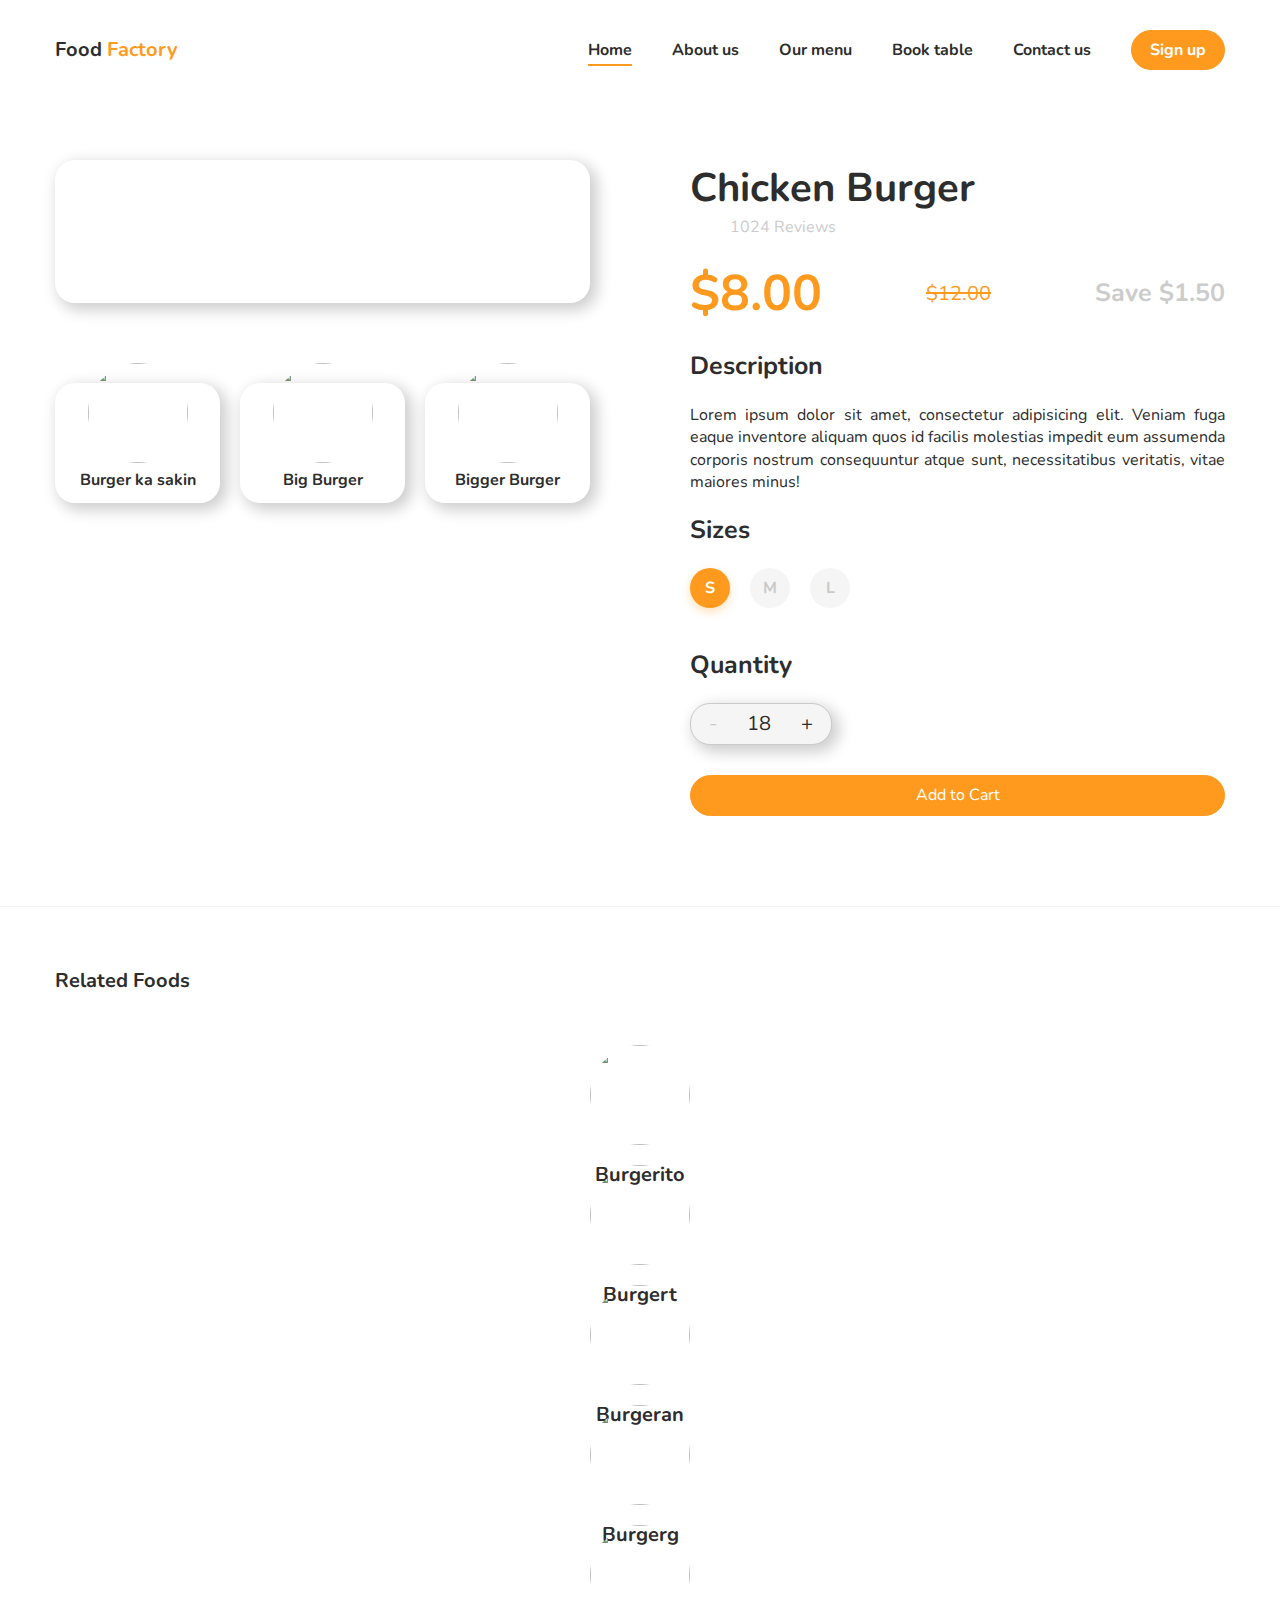
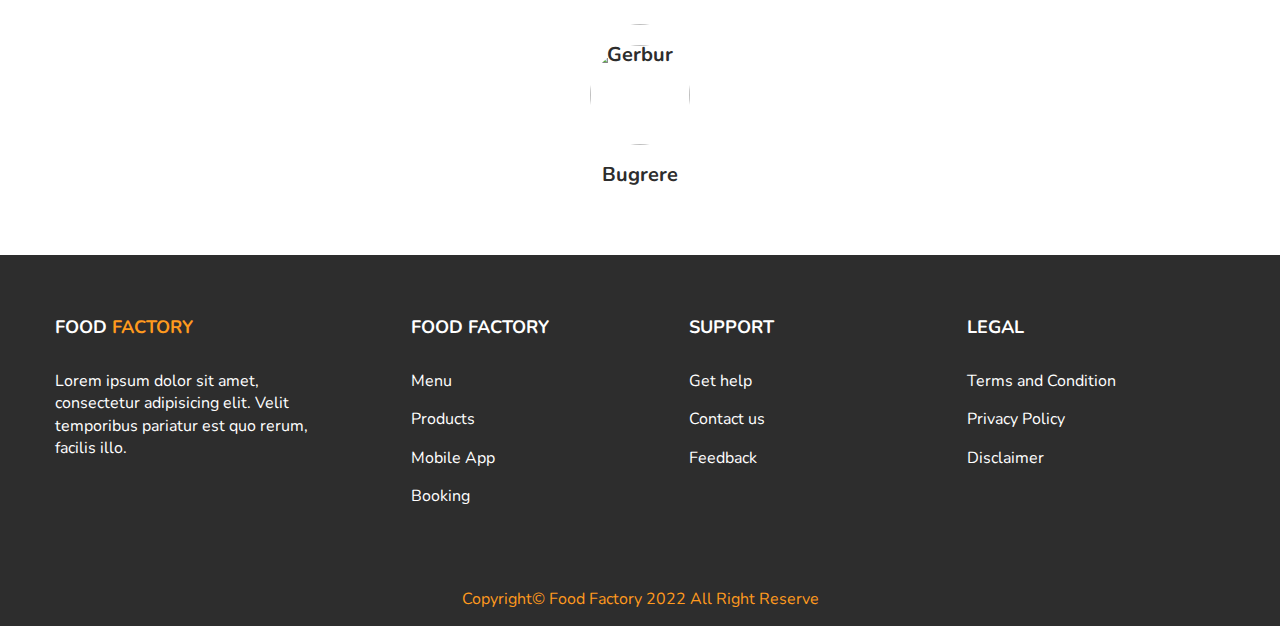
==== food-info.html @ eac0357d "burger menu section 3/2/2023" ====
<!DOCTYPE html>
<html lang="en">
<head>
    <meta charset="UTF-8">
    <meta http-equiv="X-UA-Compatible" content="IE=edge">
    <meta name="viewport" content="width=device-width, initial-scale=1.0">
    <title>Food Factory</title>
    <link rel="stylesheet" href="./scss/main.css">
    <script src="https://kit.fontawesome.com/7fb89ebb8e.js" crossorigin="anonymous"></script>
    <link rel="stylesheet" href="https://kit.fontawesome.com/7fb89ebb8e.css" crossorigin="anonymous">
    <link rel="stylesheet" href="https://cdnjs.cloudflare.com/ajax/libs/tiny-slider/2.9.4/tiny-slider.css">
</head>
<body>
    <div class="header">
        <div class="container">
            <div class="header__wrapper d--flex justify--between align--center">

                <div class="branding">
                    <a href="#">Food <span>Factory</span></a>
                </div>
                <nav class="header__nav py--3">
                    <ul class="d--flex gap--4 align--center">
                        <li><a href="#" class="active">Home</a></li>
                        <li><a href="#">About us</a></li>
                        <li><a href="#">Our menu</a></li>
                        <li><a href="#">Book table</a></li>
                        <li><a href="#">Contact us</a></li>
                        <li><a href="#" class="btn btn-primary">Sign up</a></li>
                    
                    </ul>
                </nav>
            </div>
        </div>
    </div>

    <section class="info py--6">
        <div class="container">
            <div class="info__wrapper">
                <div class="info__image">
                   <div class="info__image__lg">
                    <img src="./img/bg1.png" alt="">
                   </div>

                   <div class="info__image__variation">
                    <button class="thumbnail">
                        <img src="./img/bg1.png" alt="">
                        <h3>Burger ka sakin</h3>
                    </button>
                    <button class="thumbnail">
                        <img src="./img/bg3.png" alt="">
                        <h3>Big Burger</h3>
                    </button>
                    <button class="thumbnail">
                        <img src="./img/bg4.png" alt="">
                        <h3>Bigger Burger</h3>
                    </button>

                   </div>
                </div>
                <div class="info__content">
                    <div class="info__content__header">
                        <h1>Chicken Burger</h1>
                        <div class="meta">
                            <ul>
                                <li><i class="fas fa-star"></i></li>
                                <li><i class="fas fa-star"></i></li>
                                <li><i class="fas fa-star"></i></li>
                                <li><i class="fas fa-star"></i></li>
                                <li><i class="fas fa-star"></i></li>
                            </ul>
                            <small>1024 Reviews</small>
                        </div>

                        <div class="prices">
                            <h2>$8.00</h2>
                            <p>$12.00</p>
                            <h3>Save $1.50</h3>
                        </div>
                    </div>
                    <div class="info__content__body">
                        <h3>Description</h3>
                        <p>Lorem ipsum dolor sit amet, consectetur adipisicing elit. Veniam fuga eaque inventore aliquam quos id facilis molestias impedit eum assumenda corporis nostrum consequuntur atque sunt, necessitatibus veritatis, vitae maiores minus!</p>

                        <h3>Sizes</h3>
                        <ul class="sizes">
                            <li class="active">S</li>
                            <li>M</li>
                            <li>L</li>
                        </ul>

                        <h3>Quantity</h3>
                        <ul class="quantity">
                            <li><button>-</button></li>
                            <li><button>18</button></li>
                            <li><button>+</button></li>
                        </ul>

                        <button class="btn btn-primary">Add to Cart</button>
                    </div>
                </div>
            </div>
        </div>
    </section>

    <section class="related__foods">
        <div class="container">
            <h3>Related Foods</h3>
            <div class="related__foods__wrapper">
                <div class="related__foods__card">
                    <img src="./img/bg.png" alt="">
                    <h3>Burgerito</h3>
                </div>
                <div class="related__foods__card">
                    <img src="./img/bg2.png" alt="">
                    <h3>Burgert</h3>
                </div>
                <div class="related__foods__card">
                    <img src="./img/bg3.png" alt="">
                    <h3>Burgeran</h3>
                </div>
                <div class="related__foods__card">
                    <img src="./img/bg4.png" alt="">
                    <h3>Burgerg</h3>
                </div>
                <div class="related__foods__card">
                    <img src="./img/bg5.png" alt="">
                    <h3>Gerbur</h3>
                </div>
                <div class="related__foods__card">
                    <img src="./img/bg6.png" alt="">
                    <h3>Bugrere</h3>
                </div>
            </div>
        </div>
    </section>

    <footer class="footer">
        <div class="container">
            <div class="footer__wrapper">
                <div class="footer__item">
                    <h3>FOOD <span>FACTORY</span></h3>
                    <p>Lorem ipsum dolor sit amet, consectetur adipisicing elit. Velit temporibus pariatur est quo rerum, facilis illo.</p>
                </div>

                <div class="footer__item">
                    <h3>Food Factory</h3>
                    <ul>
                        <li><a href="#">Menu</a></li>
                        <li><a href="#">Products</a></li>
                        <li><a href="#">Mobile App</a></li>
                        <li><a href="#">Booking</a></li>
                    </ul>
                </div>

                <div class="footer__item">
                    <h3>Support</h3>
                    <ul>
                        <li><a href="#">Get help</a></li>
                        <li><a href="#">Contact us</a></li>
                        <li><a href="#">Feedback</a></li>
                    </ul>
                </div>

                <div class="footer__item">
                    <h3>Legal</h3>
                    <ul>
                        <li><a href="#">Terms and Condition</a></li>
                        <li><a href="#">Privacy Policy</a></li>
                        <li><a href="#">Disclaimer</a></li>
                    </ul>
                </div>
                

            </div>
        </div>
    </footer>

    <div class="copyright"><p>Copyright© Food Factory 2022 All Right Reserve</p></div>


    <script src="https://cdnjs.cloudflare.com/ajax/libs/tiny-slider/2.9.2/min/tiny-slider.js"></script>
    <script>
        const thumbnails = document.querySelectorAll('.thumbnail');
        const bigImage = document.querySelector('.info__image__lg img');
        const title = document.querySelector('h1');

        thumbnails.forEach(thumbnail =>{
            thumbnail.addEventListener('click', () => {
                const currentThumbnail = thumbnail.querySelector('img').getAttribute('src');
                const currentTitle = thumbnail.querySelector('h3').innerText;

                bigImage.setAttribute('src', currentThumbnail);
                title.innerText = currentTitle;
            })
        })
        
        var slider = tns({
            container: '.related__foods__wrapper',
            items: 3,
            mouseDrag:true,
            controlsText: ['<i class="fa-solid fa-circle-chevron-left"></i>', '<i class="fa-solid fa-circle-chevron-right"></i>']

        });

    </script>
</body>
</html>
---- scss/main.css ----
@import url("https://fonts.googleapis.com/css2?family=Nunito:wght@400;500;700;800&display=swap");
*:where(:not(iframe, canvas, img, svg, video):not(svg *, symbol *)) {
  all: unset;
  display: revert;
}

*,
*::before,
*::after {
  box-sizing: border-box;
}

a {
  cursor: revert;
}

ol,
ul,
menu {
  list-style: none;
}

img {
  max-width: 100%;
}

table {
  border-collapse: collapse;
}

textarea {
  white-space: revert;
}

:where([hidden]) {
  display: none;
}

:where([contenteditable]) {
  -moz-user-modify: read-write;
  -webkit-user-modify: read-write;
  overflow-wrap: break-word;
}

:where([draggable=true]) {
  -webkit-user-drag: element;
}

html {
  font-size: 62.5%;
  height: 100%;
}

body {
  font-family: "Nunito", helvetica sans-serif;
  font-size: 1.6rem;
  line-height: 1.4;
  color: #2D2D2D;
}

a {
  color: #2D2D2D;
  text-decoration: none;
}

p {
  margin-bottom: 1rem;
}

h1, h2, h3, h4, h5, h6 {
  font-weight: bold;
}
h1 span, h2 span, h3 span, h4 span, h5 span, h6 span {
  color: #FF9A1E;
}

.container {
  width: 100%;
  max-width: 120rem;
  margin: 0 auto;
  padding: 0 1.5rem;
}

.row {
  display: flex;
  flex-flow: row wrap;
}

.row > * {
  max-width: 100%;
  width: 100%;
  padding: 0.5rem;
}

@media screen and (min-width: 0) {
  .col-xs-1 {
    flex: 0 0 8.3333333333%;
  }
  .col-xs-2 {
    flex: 0 0 16.6666666667%;
  }
  .col-xs-3 {
    flex: 0 0 25%;
  }
  .col-xs-4 {
    flex: 0 0 33.3333333333%;
  }
  .col-xs-5 {
    flex: 0 0 41.6666666667%;
  }
  .col-xs-6 {
    flex: 0 0 50%;
  }
  .col-xs-7 {
    flex: 0 0 58.3333333333%;
  }
  .col-xs-8 {
    flex: 0 0 66.6666666667%;
  }
  .col-xs-9 {
    flex: 0 0 75%;
  }
  .col-xs-10 {
    flex: 0 0 83.3333333333%;
  }
  .col-xs-11 {
    flex: 0 0 91.6666666667%;
  }
  .col-xs-12 {
    flex: 0 0 100%;
  }
}
@media screen and (min-width: 48rem) {
  .col-sm-1 {
    flex: 0 0 8.3333333333%;
  }
  .col-sm-2 {
    flex: 0 0 16.6666666667%;
  }
  .col-sm-3 {
    flex: 0 0 25%;
  }
  .col-sm-4 {
    flex: 0 0 33.3333333333%;
  }
  .col-sm-5 {
    flex: 0 0 41.6666666667%;
  }
  .col-sm-6 {
    flex: 0 0 50%;
  }
  .col-sm-7 {
    flex: 0 0 58.3333333333%;
  }
  .col-sm-8 {
    flex: 0 0 66.6666666667%;
  }
  .col-sm-9 {
    flex: 0 0 75%;
  }
  .col-sm-10 {
    flex: 0 0 83.3333333333%;
  }
  .col-sm-11 {
    flex: 0 0 91.6666666667%;
  }
  .col-sm-12 {
    flex: 0 0 100%;
  }
}
@media screen and (min-width: 72rem) {
  .col-md-1 {
    flex: 0 0 8.3333333333%;
  }
  .col-md-2 {
    flex: 0 0 16.6666666667%;
  }
  .col-md-3 {
    flex: 0 0 25%;
  }
  .col-md-4 {
    flex: 0 0 33.3333333333%;
  }
  .col-md-5 {
    flex: 0 0 41.6666666667%;
  }
  .col-md-6 {
    flex: 0 0 50%;
  }
  .col-md-7 {
    flex: 0 0 58.3333333333%;
  }
  .col-md-8 {
    flex: 0 0 66.6666666667%;
  }
  .col-md-9 {
    flex: 0 0 75%;
  }
  .col-md-10 {
    flex: 0 0 83.3333333333%;
  }
  .col-md-11 {
    flex: 0 0 91.6666666667%;
  }
  .col-md-12 {
    flex: 0 0 100%;
  }
}
@media screen and (min-width: 96rem) {
  .col-lg-1 {
    flex: 0 0 8.3333333333%;
  }
  .col-lg-2 {
    flex: 0 0 16.6666666667%;
  }
  .col-lg-3 {
    flex: 0 0 25%;
  }
  .col-lg-4 {
    flex: 0 0 33.3333333333%;
  }
  .col-lg-5 {
    flex: 0 0 41.6666666667%;
  }
  .col-lg-6 {
    flex: 0 0 50%;
  }
  .col-lg-7 {
    flex: 0 0 58.3333333333%;
  }
  .col-lg-8 {
    flex: 0 0 66.6666666667%;
  }
  .col-lg-9 {
    flex: 0 0 75%;
  }
  .col-lg-10 {
    flex: 0 0 83.3333333333%;
  }
  .col-lg-11 {
    flex: 0 0 91.6666666667%;
  }
  .col-lg-12 {
    flex: 0 0 100%;
  }
}
.d--flex {
  display: flex;
}

.d--grid {
  display: grid;
}

.d--block {
  display: block;
}

.text--primary {
  color: #FF9A1E;
}

.bg--primary {
  background-color: #FF9A1E;
}

.text--secondary {
  color: #FEB45A;
}

.bg--secondary {
  background-color: #FEB45A;
}

.text--gray {
  color: #FFFFFF;
}

.bg--gray {
  background-color: #FFFFFF;
}

.text--light {
  color: #2D2D2D;
}

.bg--light {
  background-color: #2D2D2D;
}

.text--dark {
  color: #EAEAEA;
}

.bg--dark {
  background-color: #EAEAEA;
}

.mb--1 {
  margin-bottom: 1rem;
}

.gap--1 {
  gap: 1rem;
}

.py--1 {
  padding: 1rem 0;
}

.mb--2 {
  margin-bottom: 2rem;
}

.gap--2 {
  gap: 2rem;
}

.py--2 {
  padding: 2rem 0;
}

.mb--3 {
  margin-bottom: 3rem;
}

.gap--3 {
  gap: 3rem;
}

.py--3 {
  padding: 3rem 0;
}

.mb--4 {
  margin-bottom: 4rem;
}

.gap--4 {
  gap: 4rem;
}

.py--4 {
  padding: 4rem 0;
}

.mb--5 {
  margin-bottom: 5rem;
}

.gap--5 {
  gap: 5rem;
}

.py--5 {
  padding: 5rem 0;
}

.mb--6 {
  margin-bottom: 6rem;
}

.gap--6 {
  gap: 6rem;
}

.py--6 {
  padding: 6rem 0;
}

.text--left {
  text-align: left;
}

.text--right {
  text-align: right;
}

.text--center {
  text-align: center;
}

.justify--start {
  justify-content: flex-start;
}

.align--start {
  align-items: flex-start;
}

.justify--end {
  justify-content: flex-end;
}

.align--end {
  align-items: flex-end;
}

.justify--between {
  justify-content: space-between;
}

.align--between {
  align-items: space-between;
}

.justify--around {
  justify-content: space-around;
}

.align--around {
  align-items: space-around;
}

.justify--center {
  justify-content: center;
}

.align--center {
  align-items: center;
}

.btn {
  background-color: #FF9A1E;
  padding: 0.8rem 1.8rem;
  border-radius: 3rem;
  border: 1px solid;
  display: inline-block;
  transition: 0.3s ease-in-out;
}
.btn-primary {
  background-color: #FF9A1E;
  color: #FFFFFF;
  border-color: #FF9A1E;
}
.btn-primary:hover {
  background-color: #ea8100;
}
.btn-dark {
  background-color: #2D2D2D;
  color: #FFFFFF;
  border-color: #2D2D2D;
}
.btn-dark:hover {
  background-color: #141414;
}
.btn-outline {
  background-color: transparent;
  color: #FF9A1E;
  border-color: #FF9A1E;
}
.btn-outline:hover {
  background-color: #FF9A1E;
  color: #FFFFFF;
}

.banner__wrapper {
  min-height: calc(100vh - 100.39px);
}
@media screen and (max-width: 48rem) {
  .banner__wrapper {
    flex-direction: column;
    justify-content: flex-start;
    gap: 5rem;
    min-height: auto;
    margin-top: 5rem;
  }
}
.banner__content {
  max-width: 50rem;
  width: 100%;
}
.banner__content h1 {
  font-size: clamp(3rem, 6vw, 6rem);
  margin-bottom: 2rem;
  line-height: 1.2;
}
.banner__content p {
  font-size: 1.8rem;
  margin-bottom: 4rem;
}
.banner__content a:last-child {
  margin-left: 2rem;
}

.product__cards {
  display: grid;
  grid-template-columns: repeat(4, 1fr);
  grid-gap: 2rem;
}
@media screen and (max-width: 48rem) {
  .product__cards {
    display: grid;
    grid-template-columns: repeat(1, 1fr);
    grid-gap: 2rem;
  }
}

.product__item {
  box-shadow: 5px 5px 15px 2px rgba(0, 0, 0, 0.2);
  padding: 1.5rem 2rem;
  border-radius: 1rem;
  transition: 0.5s ease;
  position: relative;
  isolation: isolate;
  overflow: hidden;
}
.product__item::before {
  content: "";
  position: absolute;
  left: 0;
  top: 0;
  width: 0;
  height: 0;
  background-color: #FF9A1E;
  z-index: -1;
  transition: 0.5s ease;
}
.product__item:hover::before {
  width: 50%;
  height: 15rem;
}
.product__item:hover a {
  background-color: #FF9A1E;
  color: #FFFFFF;
}
.product__item img {
  border-radius: 50%;
  display: block;
  margin: 0 auto 3rem;
  width: 20rem;
  height: 20rem;
  -o-object-fit: cover;
     object-fit: cover;
  -o-object-position: center center;
     object-position: center center;
}
.product__item a {
  display: block;
  text-align: center;
}

.item__info {
  display: flex;
  justify-content: space-between;
  align-items: center;
  margin-bottom: 1rem;
}
.item__info h3 {
  font-size: 2.5rem;
}
.item__info h4 {
  font-weight: 600;
  font-size: 2rem;
}
.item__info small {
  font-weight: bold;
  font-size: 1.2rem;
  opacity: 0.3;
}

.item__review h4 {
  font-size: 1.4rem;
}
.item__review h4 i {
  color: #FF9A1E;
}

.product__item.reverse::before {
  right: 0;
  left: unset;
}

.category__tab ul {
  display: flex;
  justify-content: space-between;
  align-items: center;
  gap: 1rem;
  border-radius: 3rem;
  box-shadow: 5px 5px 15px 2px rgba(0, 0, 0, 0.2);
  max-width: 43rem;
  width: 100%;
  margin: 0 auto 6rem;
}
.category__tab ul li {
  min-width: 7rem;
}
.category__tab ul li a {
  display: block;
  padding: 1rem;
  text-align: center;
  border-radius: 3rem;
}
.category__tab ul li a:hover {
  background-color: #FF9A1E;
  color: #FFFFFF;
}
.category__tab ul li.active a {
  background-color: #FF9A1E;
  color: #FFFFFF;
}

.booking {
  min-height: 50rem;
  background-image: url(../img/resto.jpg);
  background-repeat: no-repeat;
  background-size: cover;
  background-position-x: 500px;
  background-position-y: -100px;
}
@media screen and (max-width: 48rem) {
  .booking {
    background-position-x: 0;
    background-position-y: 0;
  }
}
.booking__content {
  background-color: #FF9A1E;
  color: #FFFFFF;
  height: 50rem;
  width: 50%;
  position: relative;
  display: grid;
  place-items: center;
  justify-content: flex-start;
}
@media screen and (max-width: 48rem) {
  .booking__content {
    width: 100%;
    padding: 2rem;
    background-color: rgba(255, 154, 30, 0.6);
  }
}
.booking__content::before {
  content: "";
  position: absolute;
  right: 100%;
  top: 0;
  height: 100%;
  width: 40vw;
  background-color: #FF9A1E;
  color: #2D2D2D;
}
@media screen and (max-width: 48rem) {
  .booking__content::before {
    display: none;
  }
}
.booking__content .inner {
  max-width: 40rem;
  width: 100%;
}
.booking__content .inner small {
  text-transform: uppercase;
  color: #2D2D2D;
  font-weight: 800;
  font-size: 1.8rem;
}
.booking__content .inner h2 {
  font-size: clamp(3rem, 6vw, 5rem);
  margin: 3rem 0;
}
.booking__content .inner p {
  margin-bottom: 3rem;
}

.work__wrapper {
  display: grid;
  grid-template-columns: repeat(4, 1fr);
  grid-gap: 2rem;
}
@media screen and (max-width: 48rem) {
  .work__wrapper {
    display: grid;
    grid-template-columns: repeat(1, 1fr);
    grid-gap: 2rem;
  }
}
.work__wrapper .work__card {
  padding: 2rem;
  border-radius: 1rem;
  box-shadow: 5px 5px 15px 2px rgba(0, 0, 0, 0.2);
  text-align: center;
}
.work__wrapper .work__card i {
  color: #FF9A1E;
  font-size: 3rem;
}
.work__wrapper .work__card h3 {
  font-size: 2rem;
  margin: 2rem 0;
  color: #FF9A1E;
}
.work__wrapper .work__card p {
  opacity: 0.8;
  font-size: 1.8rem;
  font-weight: bold;
}

.app__wrapper {
  padding: 2rem 8rem;
  background-color: #ffe2bf;
  border-radius: 3rem;
  display: grid;
  grid-template-columns: 2fr 1fr;
  grid-gap: 2rem;
  height: 100%;
  max-height: 44rem;
  overflow: hidden;
}
@media screen and (max-width: 48rem) {
  .app__wrapper {
    padding: 2rem;
    display: grid;
    grid-template-columns: 1fr;
    grid-gap: 2rem;
    max-height: 64rem;
  }
}
@media screen and (max-width: 48rem) {
  .app__img {
    text-align: center;
    margin-top: 3rem;
  }
}
.app__content {
  max-width: 55rem;
  width: 100%;
}
.app__content h2 {
  font-size: clamp(3rem, 6vw, 5rem);
  margin: 4rem 0 3rem;
}
.app__content p {
  font-size: 2rem;
  opacity: 0.5;
  margin-bottom: 4rem;
  font-weight: bold;
}

.testimonials__wrapper {
  display: grid;
  grid-template-columns: repeat(3, 1fr);
  grid-gap: 2rem;
}
@media screen and (max-width: 48rem) {
  .testimonials__wrapper {
    display: grid;
    grid-template-columns: repeat(1, 1fr);
    grid-gap: 2rem;
  }
}
.testimonials__card {
  display: grid;
  grid-template-columns: 1fr 1.8fr;
  grid-gap: 1rem;
  border-radius: 1rem;
  box-shadow: 5px 5px 15px 2px rgba(0, 0, 0, 0.2);
  padding: 1rem;
  position: relative;
}
.testimonials__card::before {
  content: "";
  position: absolute;
  width: 7rem;
  height: 7rem;
  border-radius: 50%;
  background-color: #FF9A1E;
  left: 15px;
  top: 15px;
  z-index: -1;
}
.testimonials__card img {
  width: 9rem;
  height: 9rem;
  -o-object-fit: cover;
     object-fit: cover;
  -o-object-position: center center;
     object-position: center center;
  border-radius: 50%;
  transition: 0.5s ease;
}
.testimonials__card h4 {
  font-size: 2rem;
  line-height: 1;
}
.testimonials__card small {
  font-size: 1.2rem;
  opacity: 0.5;
}
.testimonials__card ul {
  display: flex;
  gap: 0.5rem;
  margin: 0.5rem 0;
}
.testimonials__card ul i {
  color: #FF9A1E;
}
.testimonials__card p {
  opacity: 0.8;
}
.testimonials__card .inner {
  width: 10rem;
  height: 10rem;
  overflow: hidden;
  border-radius: 50%;
  border: 5px solid #FF9A1E;
}
.testimonials__card:hover img {
  transform: scale(1.2);
}
.testimonials__img {
  padding: 1rem 0;
}

.newsletter {
  background-image: linear-gradient(rgba(45, 45, 45, 0.6), rgba(45, 45, 45, 0.6)), url(../img/resto.jpg);
  background-repeat: no-repeat;
  background-size: cover;
  display: flex;
  justify-content: center;
  align-items: center;
  min-height: 45rem;
}
.newsletter__wrapper {
  max-width: 75rem;
  width: 100%;
  margin: 0 auto;
  color: #FFFFFF;
  text-align: center;
}
.newsletter__wrapper h2 {
  font-size: clamp(2rem, 6vw, 5rem);
}
.newsletter__wrapper p {
  opacity: 0.8;
  margin: 2rem 0;
  font-size: 2rem;
}
.newsletter__wrapper form input {
  text-align: left;
  background-color: #FFFFFF;
  padding: 0.8rem 1.6rem;
  width: 38rem;
  border: 3px solid #FFFFFF;
  border-radius: 0.5rem;
  color: #2D2D2D;
}
.newsletter__wrapper form button {
  background-color: #FF9A1E;
  padding: 0.8rem 1.6rem;
  border-radius: 0.5rem;
  border: 3px solid #FFFFFF;
  transform: translateX(-12px);
  cursor: pointer;
}
@media screen and (max-width: 48rem) {
  .newsletter__wrapper form button {
    width: 38rem;
    margin-top: 1rem;
    transform: translateX(0);
  }
}

.faq__block {
  border-radius: 20px;
  box-shadow: 5px 5px 15px 2px rgba(0, 0, 0, 0.2);
  margin-bottom: 4rem;
}
.faq__question {
  display: flex;
  justify-content: space-between;
  align-items: center;
  padding: 1.5rem 3rem;
  cursor: pointer;
}
.faq__question h3 {
  font-size: 2.5rem;
}
.faq__question i {
  font-size: 1.8rem;
  transition: 0.2s ease-in-out;
}
.faq__answer {
  padding: 0.5rem 3rem;
  height: auto;
  max-height: 0rem;
  transition: max-height 0.5s ease;
  overflow: hidden;
}
.faq__answer.open {
  max-height: 20rem;
}
.faq__question.open i {
  transform: rotate(45deg);
}

.info__wrapper {
  display: grid;
  grid-template-columns: repeat(2, 1fr);
  grid-gap: 10rem;
}
@media screen and (max-width: 48rem) {
  .info__wrapper {
    display: grid;
    grid-template-columns: repeat(1, 1fr);
    grid-gap: 5rem;
  }
}
.info__image__lg {
  padding: 6rem 0;
  border-radius: 2rem;
  box-shadow: 5px 5px 15px 2px rgba(0, 0, 0, 0.2);
  margin-bottom: 8rem;
  background-color: #FFFFFF;
  text-align: center;
}
.info__image__variation {
  display: grid;
  grid-template-columns: repeat(3, 1fr);
  grid-gap: 2rem;
}
.info__image__variation button {
  padding: 2rem 0;
  background-color: #FFFFFF;
  border-radius: 2rem;
  box-shadow: 5px 5px 15px 2px rgba(0, 0, 0, 0.2);
  text-align: center;
  height: 12rem;
  cursor: pointer;
}
.info__image__variation button img {
  border-radius: 50%;
  width: 10rem;
  height: 10rem;
  -o-object-fit: cover;
     object-fit: cover;
  -o-object-position: center center;
     object-position: center center;
  transform: translateY(-4rem);
}
.info__image__variation button h3 {
  transform: translateY(-4rem);
}
.info__content__header h1 {
  font-size: clamp(2rem, 6vw, 4rem);
}
.info__content__header .meta, .info__content__header ul {
  display: flex;
  gap: 2rem;
  align-items: center;
}
.info__content__header .meta ul, .info__content__header ul ul {
  gap: 0.5rem;
}
.info__content__header .meta ul li i, .info__content__header ul ul li i {
  color: #FF9A1E;
}
.info__content__header .meta ul li:last-child i, .info__content__header ul ul li:last-child i {
  color: #e6e6e6;
}
.info__content__header small {
  color: #ccc;
}
.info__content__header .prices {
  margin: 2rem 0;
  display: flex;
  justify-content: space-between;
  align-items: center;
}
.info__content__header .prices h2 {
  color: #FF9A1E;
  font-size: 5rem;
}
.info__content__header .prices p {
  color: #FF9A1E;
  margin-bottom: 0;
  font-size: 2rem;
  text-decoration: line-through;
}
.info__content__header .prices h3 {
  color: #ccc;
  font-size: 2.5rem;
}
.info__content__body h3 {
  font-size: 2.5rem;
  margin-bottom: 2rem;
}
.info__content__body p {
  text-align: justify;
  margin-bottom: 2rem;
}
.info__content__body .sizes {
  display: flex;
  gap: 2rem;
  margin-bottom: 4rem;
}
.info__content__body .sizes li {
  width: 4rem;
  height: 4rem;
  border-radius: 50%;
  background-color: #f5f5f5;
  color: #cacaca;
  font-weight: bold;
  display: flex;
  justify-content: center;
  align-items: center;
  min-height: 1px;
  cursor: pointer;
}
.info__content__body .sizes .active {
  background-color: #FF9A1E;
  color: #FFFFFF;
  box-shadow: 0px 4px 10px rgba(255, 154, 30, 0.3);
}
.info__content__body .quantity {
  display: inline-flex;
  align-items: center;
  padding: 0.6rem 1.8rem;
  border-radius: 2rem;
  background-color: #f5f5f5;
  box-shadow: 5px 5px 15px 2px rgba(0, 0, 0, 0.2);
  gap: 3rem;
  border: 1px solid #cacaca;
}
.info__content__body .quantity li {
  font-size: 2rem;
  cursor: pointer;
}
.info__content__body .quantity li:first-child {
  color: #cacaca;
}
.info__content__body .btn {
  display: block;
  text-align: center;
  width: 100%;
  margin: 3rem 0;
  cursor: pointer;
}

.related__foods {
  padding: 6rem 0;
  border-top: 1px solid #f5f5f5;
}
.related__foods h3 {
  font-size: 2rem;
  margin-bottom: 8rem;
}
.related__foods__wrapper {
  cursor: pointer;
}
.related__foods__card {
  padding: 2rem 0;
  background-color: #FFFFFF;
  border-radius: 2rem;
  text-align: center;
  height: 12rem;
}
.related__foods__card img {
  border-radius: 50%;
  width: 10rem;
  height: 10rem;
  -o-object-fit: cover;
     object-fit: cover;
  -o-object-position: center center;
     object-position: center center;
  transform: translateY(-5rem);
}
.related__foods__card h3 {
  transform: translateY(-4rem);
}

.tns-inner {
  height: 25rem;
  transform: translateY(37px);
}

.tns-controls {
  display: flex;
  justify-content: space-between;
}
.tns-controls button {
  width: 4rem;
  height: 4rem;
  border-radius: 50%;
  display: flex;
  justify-content: center;
  align-items: center;
  min-height: 1px;
  background-color: #FF9A1E;
  color: #FFFFFF;
  font-size: 2rem;
  margin-right: 0.5rem;
}

.block__header {
  text-align: center;
  margin-bottom: 4rem;
}
.block__header span {
  color: #FF9A1E;
  text-transform: uppercase;
  font-weight: bold;
}
.block__header h2 {
  font-size: clamp(2rem, 5vw, 3.5rem);
  font-weight: bolder;
}
.block__header h2 span {
  text-transform: capitalize;
}

.header a {
  font-weight: bold;
}
.header .branding a {
  font-size: 2rem;
}
.header .branding a span {
  color: #FF9A1E;
}
@media screen and (max-width: 48rem) {
  .header__nav {
    display: none;
  }
}
.header__nav a {
  position: relative;
}
.header__nav a::after {
  content: "";
  position: absolute;
  width: 100%;
  height: 2px;
  background-color: #FF9A1E;
  left: 0;
  bottom: -0.5rem;
  opacity: 0;
  transition: 0.5s ease-in-out;
}
.header__nav a:hover::after {
  opacity: 1;
}
.header__nav a.active::after {
  opacity: 1;
}

.footer {
  background-color: #2D2D2D;
  color: #FFFFFF;
  padding: 6rem 0;
}
.footer a {
  color: #FFFFFF;
}
.footer__wrapper {
  display: grid;
  grid-template-columns: 1.3fr 1fr 1fr 1fr;
  grid-gap: 2rem;
}
@media screen and (max-width: 48rem) {
  .footer__wrapper {
    display: grid;
    grid-template-columns: repeat(1, 1fr);
    grid-gap: 2rem;
  }
}
.footer__item h3 {
  text-transform: uppercase;
  margin-bottom: 3rem;
  font-size: 1.8rem;
}
.footer__item p {
  width: 80%;
}
.footer__item li {
  margin-bottom: 1.6rem;
}
.footer__item li a {
  color: #FFFFFF;
}
.footer__item li a:hover {
  color: #FF9A1E;
}
@media screen and (max-width: 48rem) {
  .footer__item h3 {
    font-size: 2rem;
  }
  .footer__item p {
    width: 100%;
  }
  .footer__item li {
    margin-left: 12rem;
  }
}

.copyright {
  background-color: #2D2D2D;
  text-align: center;
  color: #FF9A1E;
  padding: 0.5rem 0;
}/*# sourceMappingURL=main.css.map */
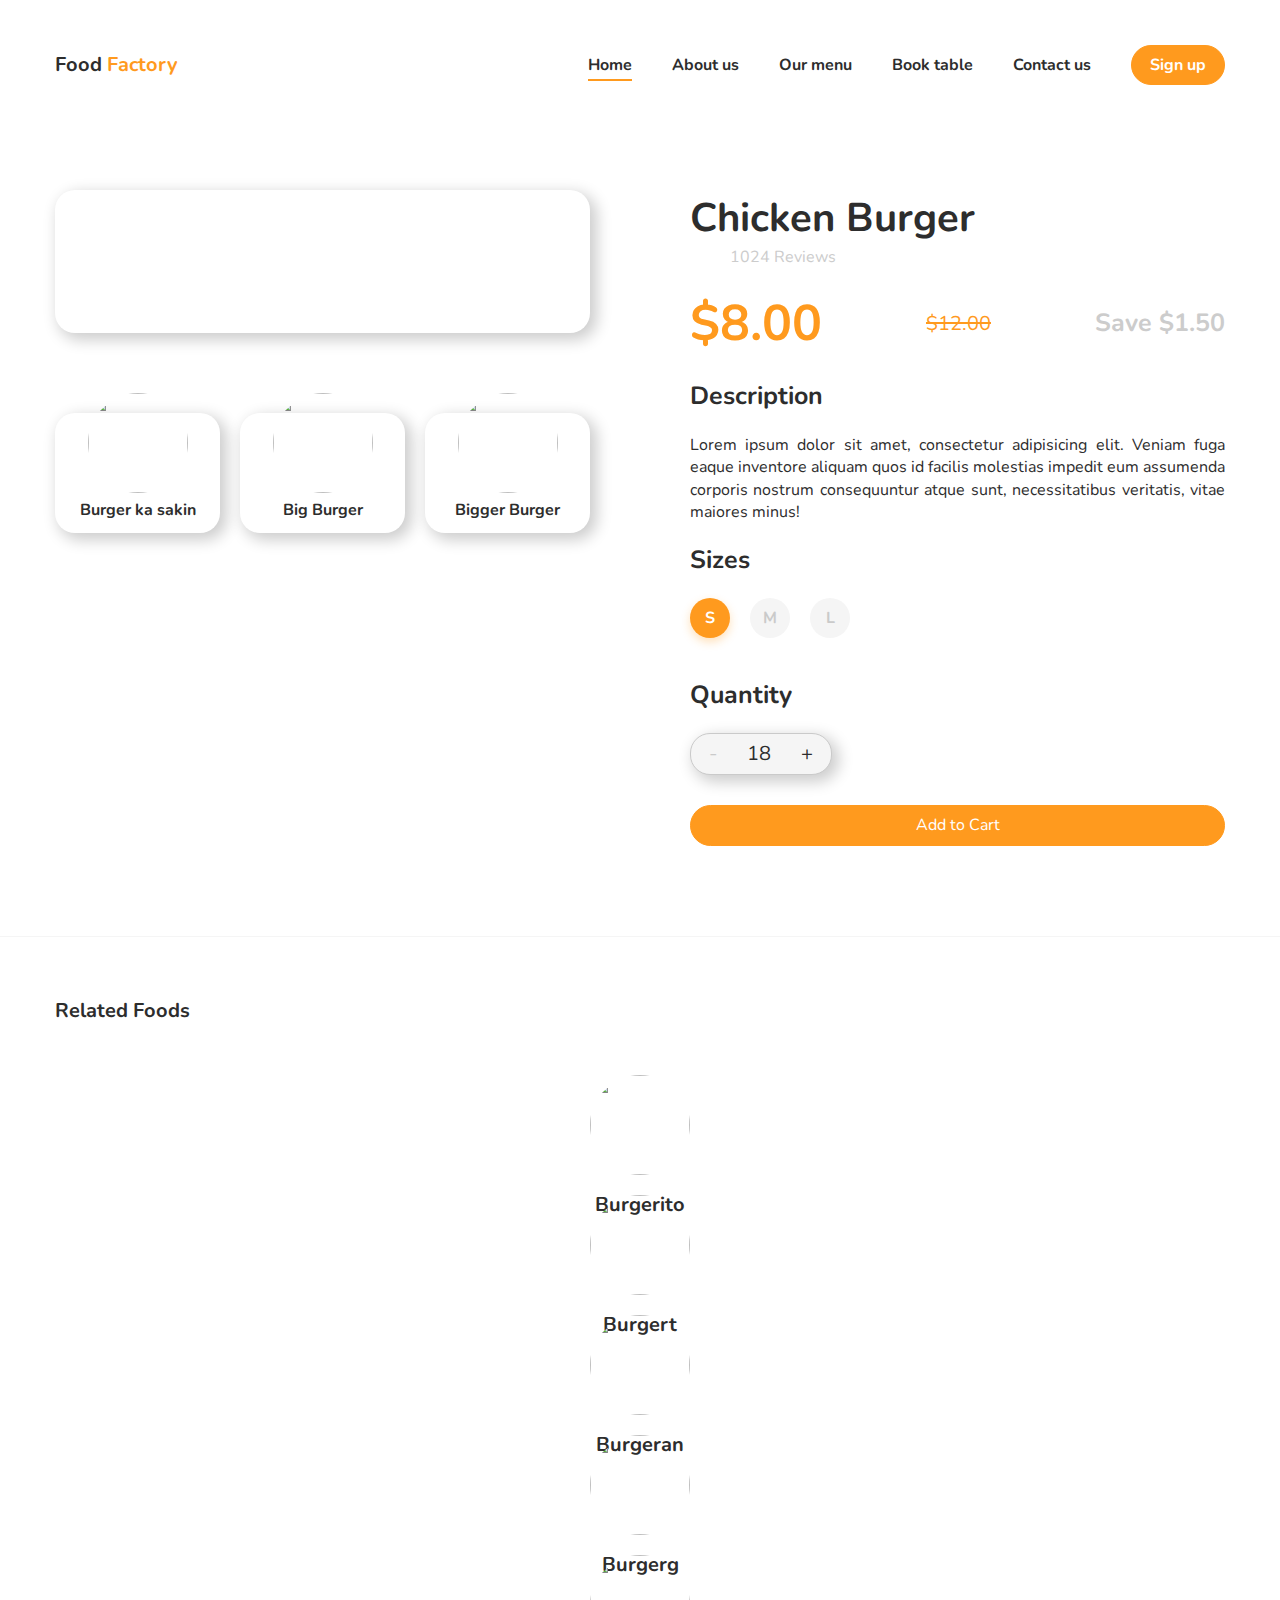
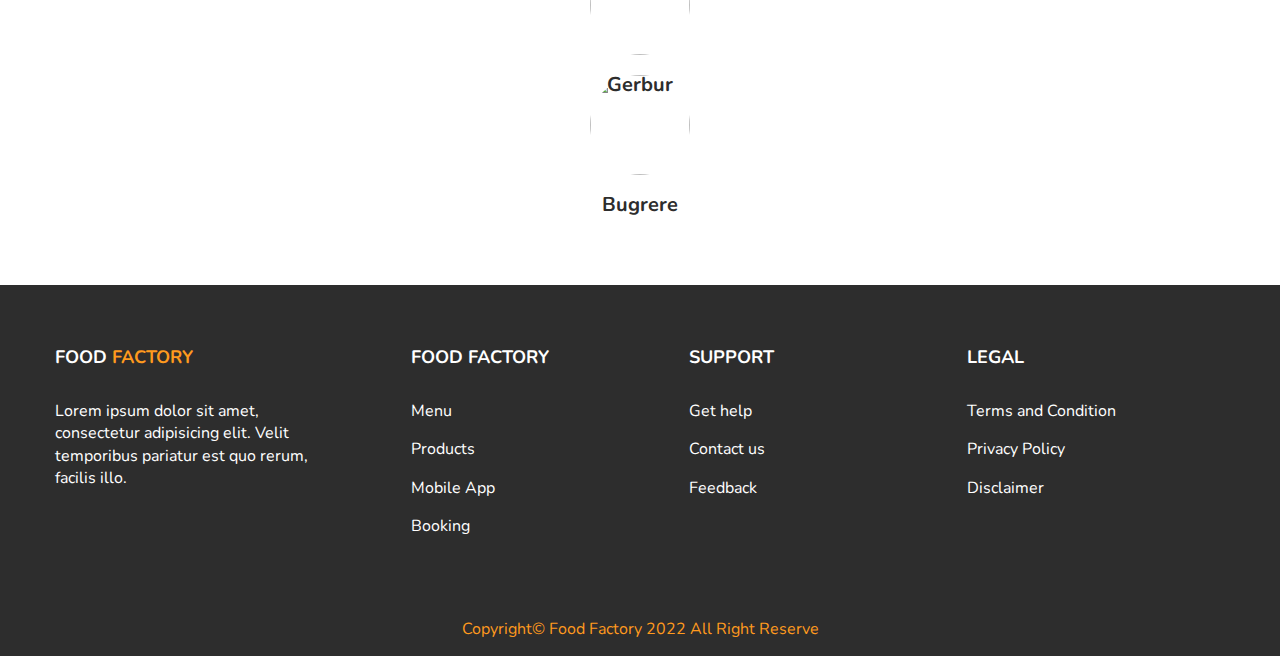
==== commit 20ab986b: "Food info 3/2/2023 with responsive design finish" ====
--- a/food-info.html
+++ b/food-info.html
@@ -18,9 +18,13 @@
                 <div class="branding">
                     <a href="#">Food <span>Factory</span></a>
                 </div>
+                <button class="btn__show">
+                    <i class="fas fa-bars"></i>
+                </button>
                 <nav class="header__nav py--3">
+                    <button class="btn__back"><i class="fas fa-arrow-right"></i></button>
                     <ul class="d--flex gap--4 align--center">
-                        <li><a href="#" class="active">Home</a></li>
+                        <li><a href="./index.html" class="active">Home</a></li>
                         <li><a href="#">About us</a></li>
                         <li><a href="#">Our menu</a></li>
                         <li><a href="#">Book table</a></li>
@@ -203,5 +207,8 @@
         });
 
     </script>
+
+
+    <script src="./script.js"></script>
 </body>
 </html>--- a/scss/main.css
+++ b/scss/main.css
@@ -56,6 +56,11 @@
   font-size: 1.6rem;
   line-height: 1.4;
   color: #2D2D2D;
+  transition: 0.5s ease;
+}
+
+body.show {
+  transform: translateX(-350px);
 }
 
 a {
@@ -1110,6 +1115,9 @@
   text-transform: capitalize;
 }
 
+.header {
+  padding: 1.5rem 0;
+}
 .header a {
   font-weight: bold;
 }
@@ -1119,9 +1127,54 @@
 .header .branding a span {
   color: #FF9A1E;
 }
+.header .btn__show {
+  position: absolute;
+  top: 1rem;
+  right: 3rem;
+  font-size: 3rem;
+  cursor: pointer;
+  display: none;
+}
+@media screen and (max-width: 48rem) {
+  .header .btn__show {
+    display: block;
+  }
+}
+.header .btn__back {
+  display: none;
+}
+@media screen and (max-width: 48rem) {
+  .header .btn__back {
+    display: block;
+    cursor: pointer;
+  }
+}
 @media screen and (max-width: 48rem) {
   .header__nav {
-    display: none;
+    position: fixed;
+    top: 0;
+    right: -350px;
+    height: 100vh;
+    background-color: #FFFFFF;
+    border-left: 1px solid #ccc;
+    width: 300px;
+  }
+  .header__nav .btn__back {
+    position: absolute;
+    top: 2rem;
+    right: 2rem;
+    font-size: 3rem;
+  }
+  .header__nav ul {
+    justify-content: flex-end;
+    flex-direction: column;
+    margin-top: 6rem;
+  }
+  .header__nav ul li {
+    margin-bottom: 2rem;
+  }
+  .header__nav ul li a {
+    font-size: 2.5rem;
   }
 }
 .header__nav a {
